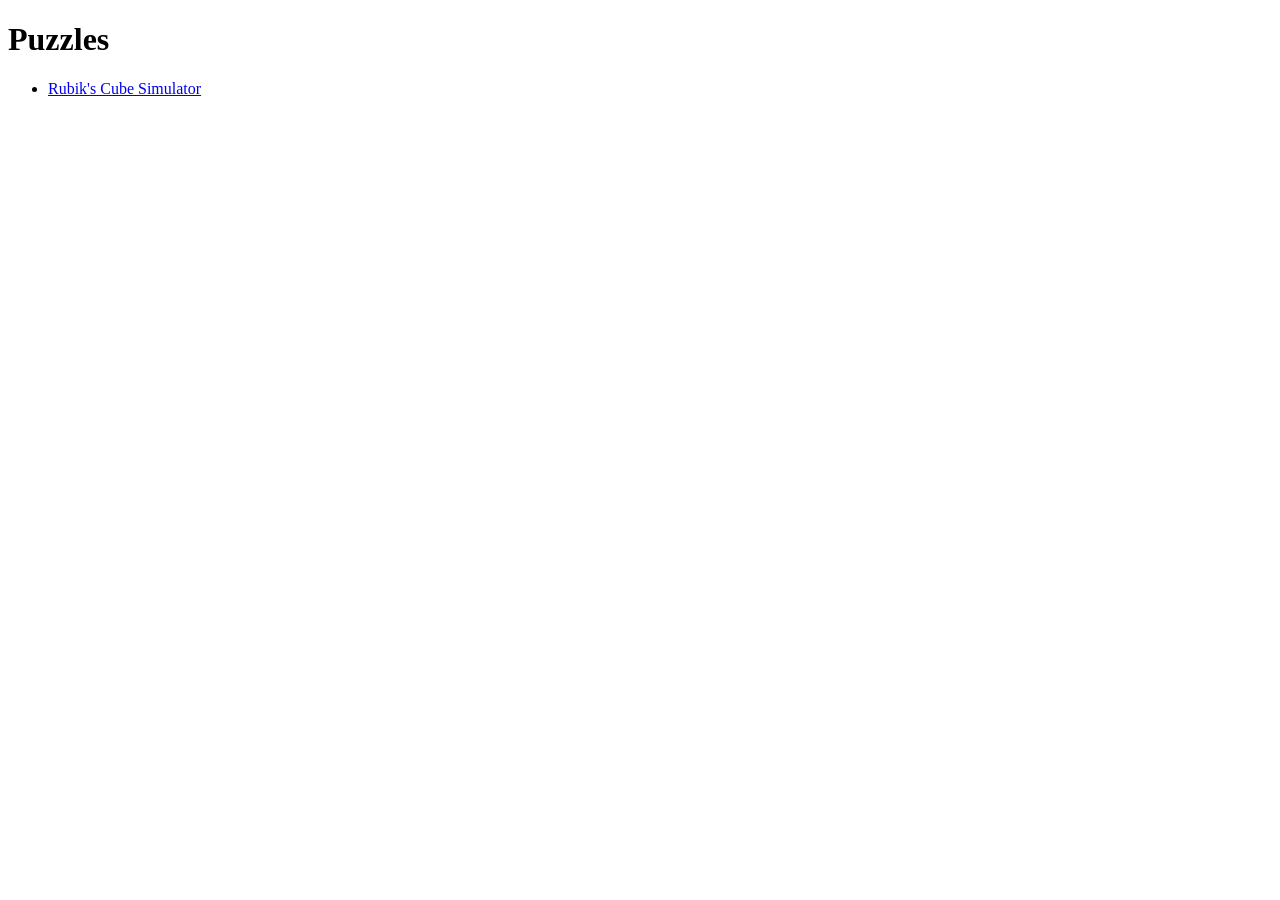
==== index.html @ 8b79449f "feat: Rubik's Cube Simulator" ====
<!DOCTYPE html>
<html lang="en">
<head>
    <meta charset="UTF-8">
    <meta name="viewport" content="width=device-width, initial-scale=1.0">
    <title>Puzzles</title>
</head>
<body>
    <h1>Puzzles</h1>
    <ul>
        <li><a href="rubikscube/index.html">Rubik's Cube Simulator</a></li>
    </ul>
</body>
</html>
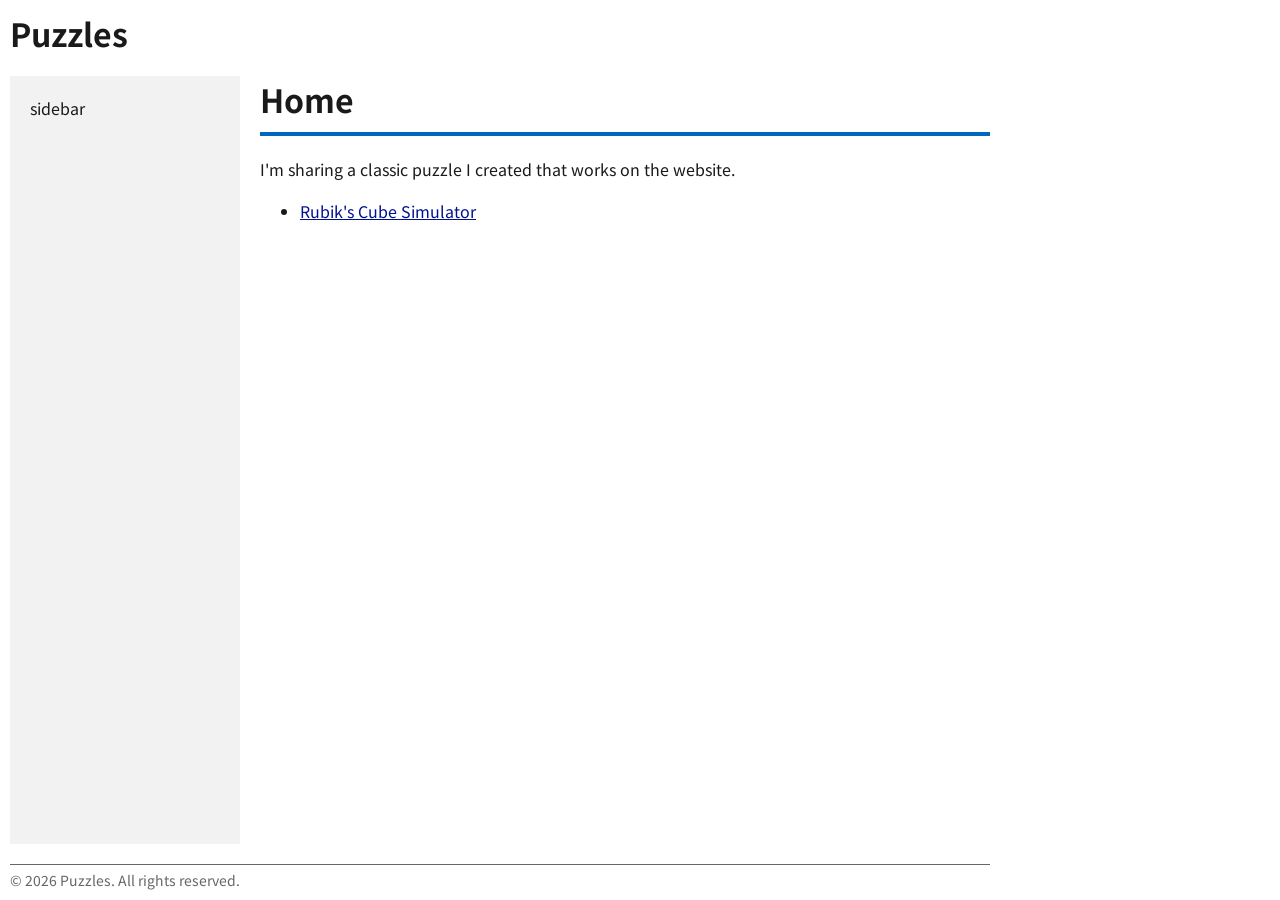
==== commit fb140dc3: "feat: トップページのスタイルを追加" ====
--- a/index.html
+++ b/index.html
@@ -3,12 +3,32 @@
 <head>
     <meta charset="UTF-8">
     <meta name="viewport" content="width=device-width, initial-scale=1.0">
+
+    <!-- Google Fonts -->
+    <link rel="preconnect" href="https://fonts.googleapis.com">
+    <link rel="preconnect" href="https://fonts.gstatic.com" crossorigin>
+    <link href="https://fonts.googleapis.com/css2?family=Noto+Sans+JP:wght@100..900&family=Noto+Sans+Mono:wght@100..900&display=swap" rel="stylesheet">
+
+    <!-- CSS -->
+    <link rel="stylesheet" href="style.css">
     <title>Puzzles</title>
 </head>
 <body>
-    <h1>Puzzles</h1>
-    <ul>
-        <li><a href="rubikscube/index.html">Rubik's Cube Simulator</a></li>
-    </ul>
+    <header>
+        Puzzles
+    </header>
+    <main>
+        <h1>Home</h1>
+        <p>I'm sharing a classic puzzle I created that works on the website.</p>
+        <ul>
+            <li><a href="rubikscube/index.html">Rubik's Cube Simulator</a></li>
+        </ul>
+    </main>
+    <aside>
+        sidebar
+    </aside>
+    <footer>
+        &copy; 2026 Puzzles. All rights reserved.
+    </footer>
 </body>
 </html>
--- a/style.css
+++ b/style.css
@@ -0,0 +1,120 @@
+:root {
+    --color-primary: #0066BE;
+    --color-secondary: #008BF2;
+    --color-tertiary: #00428C;
+    --color-background: #FFFFFF;
+    --color-common: #1A1A1A;
+    --color-common2: #666666;
+    --color-common3: #F2F2F2;
+    --color-link-default: #00118F;
+    --color-link-visited: #8B008B;
+    --color-accent: #FB5B01;
+    --color-success: #259D63;
+    --color-error: #EC0000;
+    --color-warning: #B78F00;
+}
+
+html {
+    font-family: "Noto Sans JP", sans-serif;
+    background-color: var(--color-background);
+    color: var(--color-common);
+    scroll-behavior: smooth;
+    box-sizing: border-box;
+}
+
+* {
+    box-sizing: inherit;
+}
+
+body {
+    display: grid;
+    grid-template-columns: repeat(12, [col-start] 1fr);
+    grid-template-rows: auto 1fr auto;
+    gap: 20px;
+    max-width: 1000px;
+    height: 100vh;
+    margin: 0;
+    padding: 10px;
+}
+
+body > * {
+    grid-column: col-start / span 12;
+}
+
+header {
+    font-size: 32px;
+    font-weight: bold;
+}
+
+footer {
+    font-size: 14px;
+    color: var(--color-common2);
+    border-top: 1px solid var(--color-common2);
+    padding-top: 5px;
+}
+
+aside {
+    background-color: var(--color-common3);
+    padding: 20px;
+}
+
+@media (width >= 768px) {
+    aside {
+        grid-column: col-start / span 3;
+        grid-row: 2;
+    }
+    main {
+        grid-column: col-start 4 / span 9;
+        grid-row: 2;
+    }
+}
+
+h1 {
+    border-bottom: 4px solid var(--color-primary);
+    padding-bottom: 10px;
+    margin-top: 0;
+}
+
+h2 {
+    border-bottom: 2px solid var(--color-secondary);
+    padding-bottom: 5px;
+}
+
+h2::before {
+    content: "";
+    display: inline-block;
+    width: 18px;
+    height: 18px;
+    border-radius: 4px;
+    background-color: var(--color-secondary);
+    margin-right: 10px;
+}
+
+h3::before {
+    content: "";
+    display: inline-block;
+    width: 14px;
+    height: 14px;
+    border-radius: 100%;
+    background-color: var(--color-tertiary);
+    margin-right: 10px;
+}
+
+p,
+li {
+    line-height: 1.6;
+}
+
+a {
+    color: var(--color-link-default);
+}
+
+a:visited {
+    color: var(--color-link-visited);
+}
+
+a:hover,
+a:active {
+    color: var(--color-accent);
+    text-decoration: none;
+}
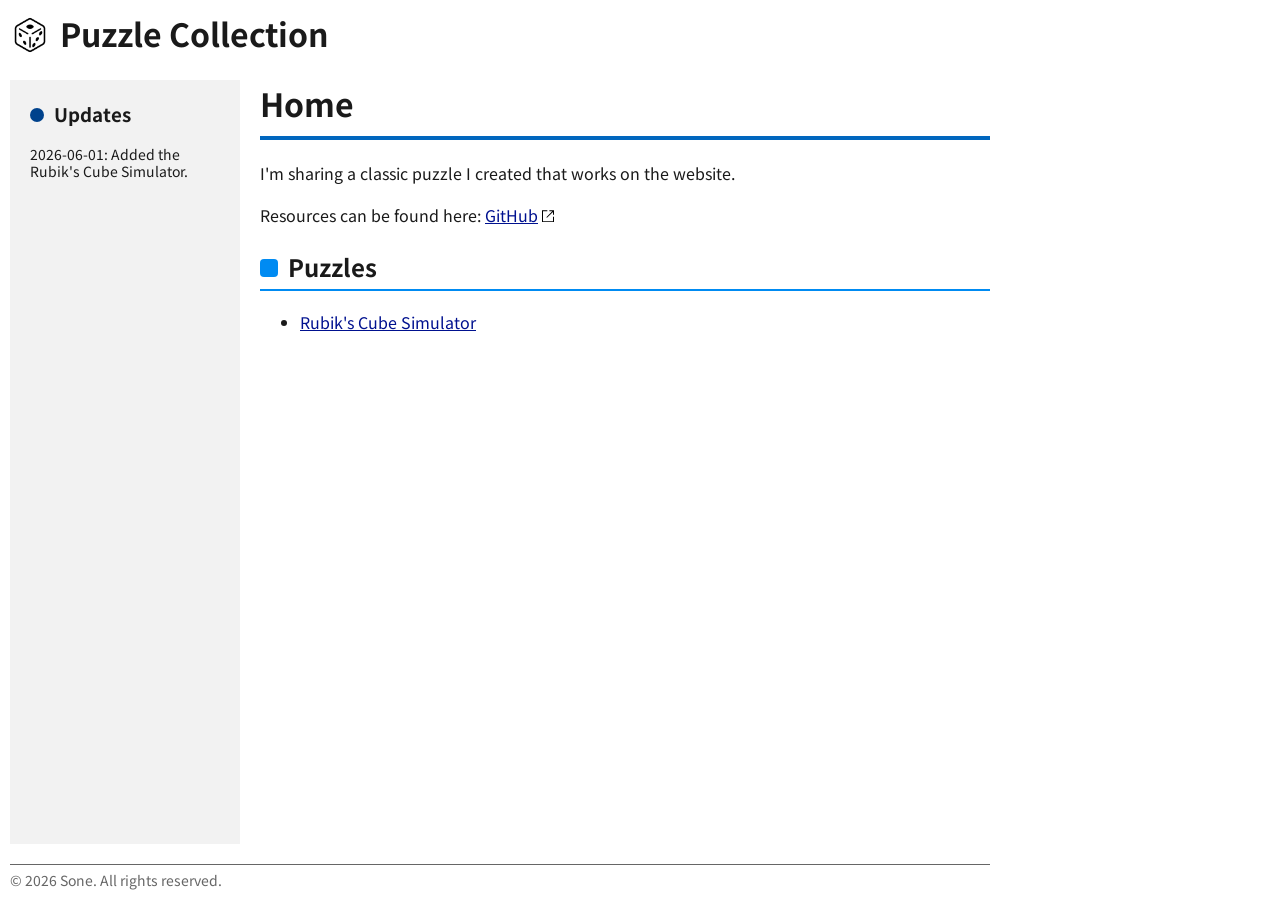
==== commit c212e086: "feat: ロゴとファビコンの追加" ====
--- a/index.html
+++ b/index.html
@@ -9,26 +9,38 @@
     <link rel="preconnect" href="https://fonts.gstatic.com" crossorigin>
     <link href="https://fonts.googleapis.com/css2?family=Noto+Sans+JP:wght@100..900&family=Noto+Sans+Mono:wght@100..900&display=swap" rel="stylesheet">
 
+    <!-- Favicon -->
+    <link rel="icon" type="image/png" href="/favicon-96x96.png" sizes="96x96" />
+    <link rel="icon" type="image/svg+xml" href="/favicon.svg" />
+    <link rel="shortcut icon" href="/favicon.ico" />
+    <link rel="apple-touch-icon" sizes="180x180" href="/apple-touch-icon.png" />
+    <meta name="apple-mobile-web-app-title" content="Puzzles" />
+    <link rel="manifest" href="/site.webmanifest" />
+
     <!-- CSS -->
     <link rel="stylesheet" href="style.css">
-    <title>Puzzles</title>
+    <title>Puzzle Collection</title>
 </head>
 <body>
     <header>
-        Puzzles
+        <img src="/favicon.svg" alt="Logo" class="logo">
+        <span>Puzzle Collection</span>
     </header>
     <main>
         <h1>Home</h1>
         <p>I'm sharing a classic puzzle I created that works on the website.</p>
+        <p>Resources can be found here: <a href="https://github.com/sone0123" target="_blank" rel="noopener noreferrer">GitHub</a></p>
+        <h2>Puzzles</h2>
         <ul>
-            <li><a href="rubikscube/index.html">Rubik's Cube Simulator</a></li>
+            <li><a href="/rubikscube/index.html">Rubik's Cube Simulator</a></li>
         </ul>
     </main>
     <aside>
-        sidebar
+        <h3>Updates</h3>
+        <p><time datetime="2026-06-01">2026-06-01</time>: Added the Rubik's Cube Simulator.</p>
     </aside>
     <footer>
-        &copy; 2026 Puzzles. All rights reserved.
+        &copy; 2026 Sone. All rights reserved.
     </footer>
 </body>
 </html>
--- a/style.css
+++ b/style.css
@@ -44,6 +44,18 @@
 header {
     font-size: 32px;
     font-weight: bold;
+    display: flex;
+    align-items: center;
+}
+
+header .logo {
+    width: 40px;
+    height: 40px;
+    margin-right: 10px;
+}
+
+header span {
+    padding-bottom: 4px;
 }
 
 footer {
@@ -100,9 +112,18 @@
     margin-right: 10px;
 }
 
+aside h3 {
+    margin-top: 0;
+}
+
 p,
 li {
     line-height: 1.6;
+}
+
+aside p {
+    font-size: 14px;
+    line-height: 1.2;
 }
 
 a {
@@ -118,3 +139,14 @@
     color: var(--color-accent);
     text-decoration: none;
 }
+
+a[target="_blank"]::after {
+    content: "";
+    display: inline-block;
+    width: 1rem;
+    height: 1rem;
+    margin-left: 0.1rem;
+
+    background-size: 100%;
+    background-image: url("data:image/svg+xml,<svg xmlns='http://www.w3.org/2000/svg' width='16' height='16' viewBox='0 0 48 35' role='img'><path d='M22 6V9H9V39H39V26H42V42H6V6H22ZM42 6V20H39V11.2L21 29L19 27L36.8 9H28V6H42Z'/></svg>");
+}
